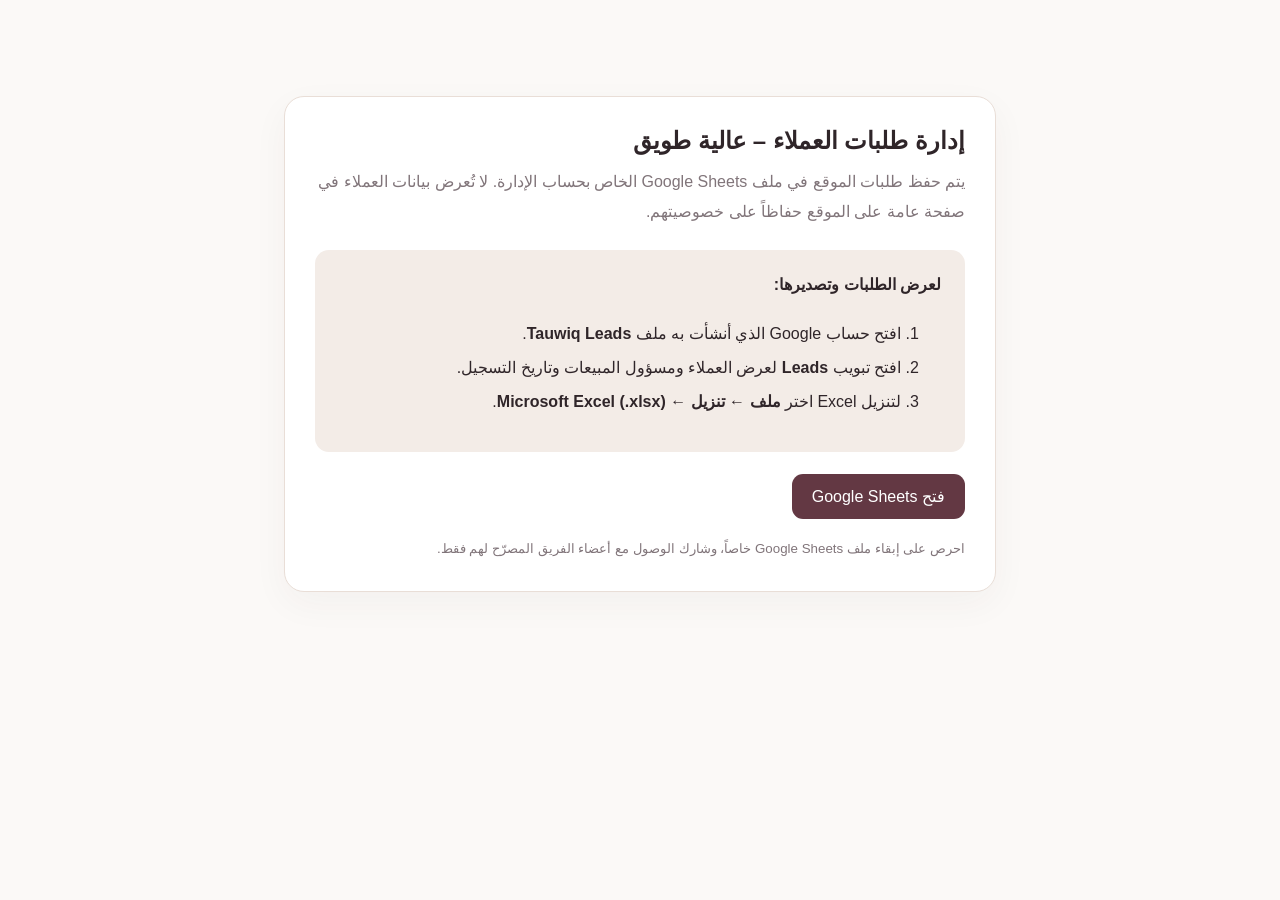
==== admin/leads.html @ ca2374e3 "Rename leads.html to admin/leads.html" ====
<!doctype html>
<html lang="ar" dir="rtl">
<head>
  <meta charset="utf-8">
  <meta name="viewport" content="width=device-width,initial-scale=1">
  <meta name="robots" content="noindex,nofollow">
  <title>إدارة طلبات العملاء | عالية طويق</title>
  <style>
    :root{--ink:#2f2529;--muted:#81757a;--line:#e9ded7;--paper:#fbf9f7;--maroon:#633843;--soft:#f3ece7}
    *{box-sizing:border-box}body{margin:0;background:var(--paper);color:var(--ink);font-family:Tahoma,Arial,sans-serif}
    main{max-width:760px;margin:8vh auto;padding:24px}.card{background:#fff;border:1px solid var(--line);border-radius:20px;padding:30px;box-shadow:0 12px 36px #4330280b}
    h1{font-size:24px;margin:0 0 12px}.lead{color:var(--muted);line-height:1.9;margin:0 0 22px}.steps{background:var(--soft);border-radius:14px;padding:18px 24px;line-height:2.1}.btn{display:inline-block;margin-top:22px;background:var(--maroon);color:#fff;text-decoration:none;padding:13px 20px;border-radius:11px}
    small{display:block;margin-top:18px;color:var(--muted);line-height:1.8}@media(max-width:600px){main{padding:14px}.card{padding:22px}h1{font-size:21px}}
  </style>
</head>
<body>
  <main><section class="card">
    <h1>إدارة طلبات العملاء – عالية طويق</h1>
    <p class="lead">يتم حفظ طلبات الموقع في ملف Google Sheets الخاص بحساب الإدارة. لا تُعرض بيانات العملاء في صفحة عامة على الموقع حفاظاً على خصوصيتهم.</p>
    <div class="steps">
      <strong>لعرض الطلبات وتصديرها:</strong>
      <ol>
        <li>افتح حساب Google الذي أنشأت به ملف <b>Tauwiq Leads</b>.</li>
        <li>افتح تبويب <b>Leads</b> لعرض العملاء ومسؤول المبيعات وتاريخ التسجيل.</li>
        <li>لتنزيل Excel اختر <b>ملف ← تنزيل ← Microsoft Excel (.xlsx)</b>.</li>
      </ol>
    </div>
    <a class="btn" href="https://sheets.google.com/" target="_blank" rel="noopener">فتح Google Sheets</a>
    <small>احرص على إبقاء ملف Google Sheets خاصاً، وشارك الوصول مع أعضاء الفريق المصرّح لهم فقط.</small>
  </section></main>
</body>
</html>
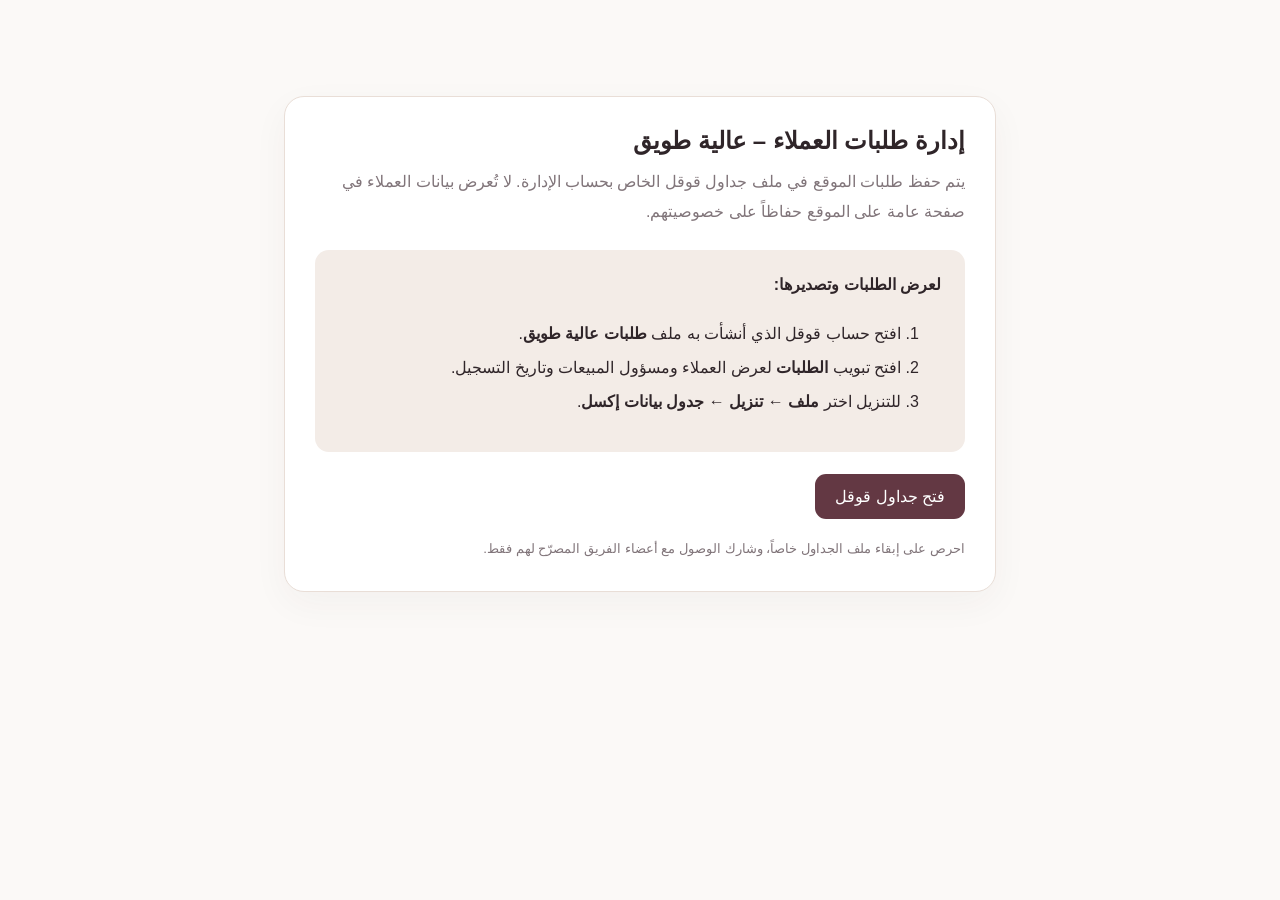
==== commit 88fbf95c: "Update Tauwiq Heights website V1.2.1" ====
--- a/admin/leads.html
+++ b/admin/leads.html
@@ -16,17 +16,17 @@
 <body>
   <main><section class="card">
     <h1>إدارة طلبات العملاء – عالية طويق</h1>
-    <p class="lead">يتم حفظ طلبات الموقع في ملف Google Sheets الخاص بحساب الإدارة. لا تُعرض بيانات العملاء في صفحة عامة على الموقع حفاظاً على خصوصيتهم.</p>
+    <p class="lead">يتم حفظ طلبات الموقع في ملف جداول قوقل الخاص بحساب الإدارة. لا تُعرض بيانات العملاء في صفحة عامة على الموقع حفاظاً على خصوصيتهم.</p>
     <div class="steps">
       <strong>لعرض الطلبات وتصديرها:</strong>
       <ol>
-        <li>افتح حساب Google الذي أنشأت به ملف <b>Tauwiq Leads</b>.</li>
-        <li>افتح تبويب <b>Leads</b> لعرض العملاء ومسؤول المبيعات وتاريخ التسجيل.</li>
-        <li>لتنزيل Excel اختر <b>ملف ← تنزيل ← Microsoft Excel (.xlsx)</b>.</li>
+        <li>افتح حساب قوقل الذي أنشأت به ملف <b>طلبات عالية طويق</b>.</li>
+        <li>افتح تبويب <b>الطلبات</b> لعرض العملاء ومسؤول المبيعات وتاريخ التسجيل.</li>
+        <li>للتنزيل اختر <b>ملف ← تنزيل ← جدول بيانات إكسل</b>.</li>
       </ol>
     </div>
-    <a class="btn" href="https://sheets.google.com/" target="_blank" rel="noopener">فتح Google Sheets</a>
-    <small>احرص على إبقاء ملف Google Sheets خاصاً، وشارك الوصول مع أعضاء الفريق المصرّح لهم فقط.</small>
+    <a class="btn" href="https://sheets.google.com/" target="_blank" rel="noopener">فتح جداول قوقل</a>
+    <small>احرص على إبقاء ملف الجداول خاصاً، وشارك الوصول مع أعضاء الفريق المصرّح لهم فقط.</small>
   </section></main>
 </body>
 </html>
